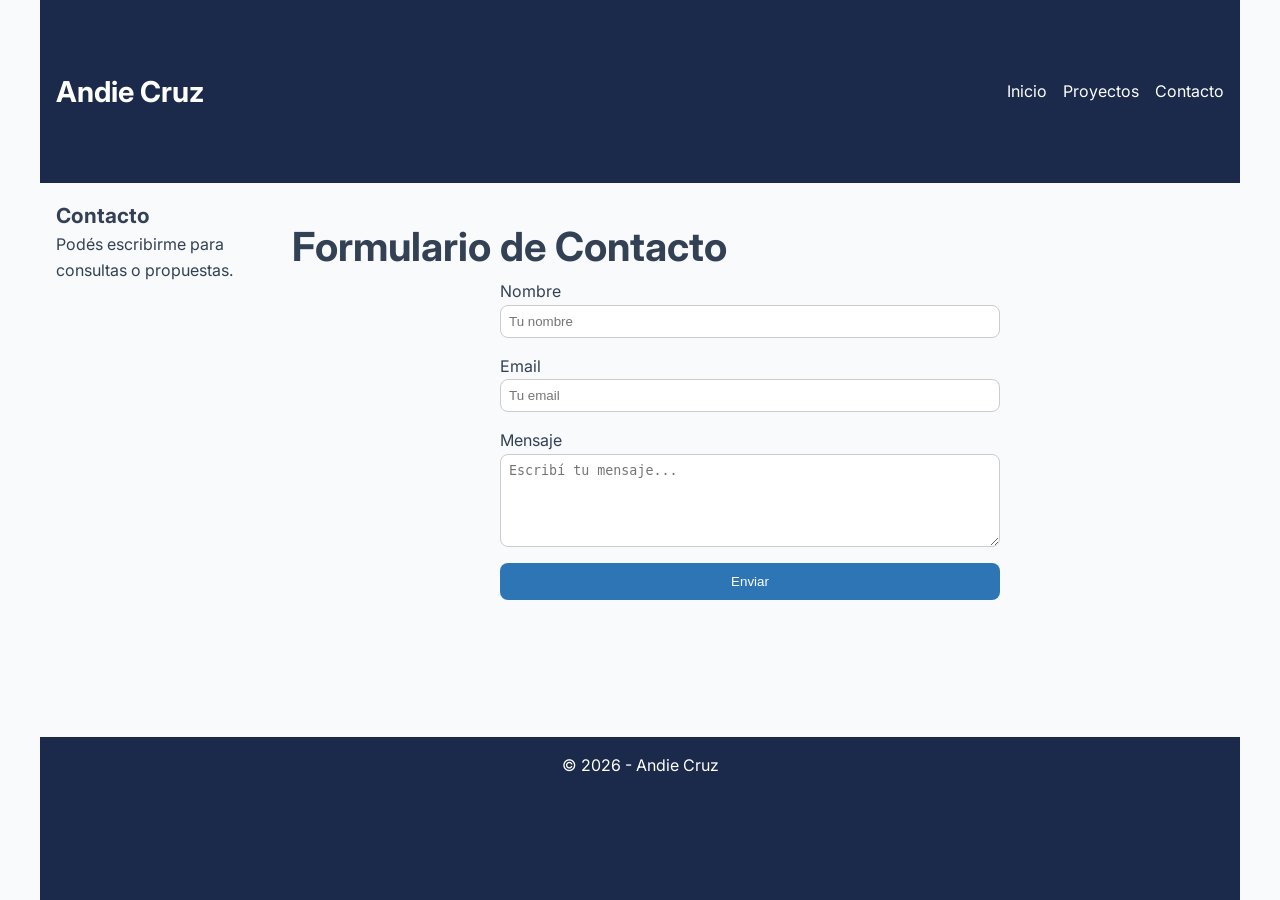
==== contact.html @ eafb8ec5 "agrego link a contacto en navbar" ====
<!DOCTYPE html>
<html lang="es">
<head>
  <meta charset="UTF-8">
  <title>Contacto - Andie Cruz</title>

  <!-- Google Fonts -->
  <link href="https://fonts.googleapis.com/css2?family=Inter&display=swap" rel="stylesheet">

  <link rel="stylesheet" href="css/style.css">
</head>

<body class="layout">

  <!-- HEADER -->
  <header>
    <h2>Andie Cruz</h2>
    <nav>
      <a href="index.html">Inicio</a>
      <a href="index.html#proyectos">Proyectos</a>
      <a href="contact.html">Contacto</a>
    </nav>
  </header>

  <!-- SIDEBAR -->
  <aside>
    <h3>Contacto</h3>
    <p>Podés escribirme para consultas o propuestas.</p>
  </aside>

  <!-- MAIN -->
  <main>

    <section class="contact">
      <h1>Formulario de Contacto</h1>

      <form>
        <div class="form-group">
          <label>Nombre</label>
          <input type="text" placeholder="Tu nombre" required>
        </div>

        <div class="form-group">
          <label>Email</label>
          <input type="email" placeholder="Tu email" required>
        </div>

        <div class="form-group">
          <label>Mensaje</label>
          <textarea rows="5" placeholder="Escribí tu mensaje..." required></textarea>
        </div>

        <button type="submit">Enviar</button>
      </form>
    </section>

  </main>

  <!-- FOOTER -->
  <footer>
    <p>© 2026 - Andie Cruz</p>
  </footer>

</body>
</html>
---- css/style.css ----
/* VARIABLES */
:root {
  --color-primary: #2E75B6;
  --color-secondary: #1B2A4A;
  --color-accent: #F59E0B;
  --color-text: #334155;
  --color-bg: #F8FAFC;
  --radius: 8px;
  --shadow: 0 2px 8px rgba(0,0,0,0.1);
  --font-main: "Inter", Arial, sans-serif;
}

/* RESET */
* {
  margin: 0;
  padding: 0;
  box-sizing: border-box;
}

/* BODY */
body {
  font-family: var(--font-main);
  background: var(--color-bg);
  color: var(--color-text);
}

/* TIPOGRAFÍA */
h1 { font-size: 2.5rem; }
h2 { font-size: 1.8rem; }
h3 { font-size: 1.3rem; }

body {
  font-size: 1rem;
  line-height: 1.6;
}

/* GRID LAYOUT */
.layout {
  display: grid;
  grid-template-columns: 1fr;
  grid-template-areas:
    "header"
    "main"
    "footer";
  min-height: 100vh;
}

/* AREAS */
header { grid-area: header; }
aside { grid-area: sidebar; }
main { grid-area: main; }
footer { grid-area: footer; }

/* HEADER (Flexbox) */
header {
  display: flex;
  justify-content: space-between;
  align-items: center;
  background: var(--color-secondary);
  color: white;
  padding: 1rem;
}

nav {
  display: flex;
  gap: 1rem;
}

nav a {
  color: white;
  text-decoration: none;
  transition: 0.3s;
}

nav a:hover {
  color: var(--color-accent);
}

/* SIDEBAR */
aside {
  display: none;
  padding: 1rem;
}

/* HERO */
.hero {
  display: flex;
  justify-content: center;
  align-items: center;
  min-height: 80vh;
  background: linear-gradient(to right, #2E75B6, #1B2A4A);
  color: white;
  text-align: center;
}

.hero button {
  margin-top: 1rem;
  padding: 0.5rem 1rem;
  border: none;
  background: var(--color-accent);
  color: white;
  border-radius: var(--radius);
  cursor: pointer;
}

/* CARDS */
.cards {
  display: flex;
  flex-wrap: wrap;
  gap: 1rem;
  padding: 1rem;
}

.card {
  flex: 1 1 280px;
  background: white;
  padding: 1rem;
  border-radius: var(--radius);
  box-shadow: var(--shadow);
  transition: 0.3s;
}

.card:hover {
  transform: translateY(-4px);
}

/* GALERÍA */
.gallery {
  display: grid;
  grid-template-columns: repeat(auto-fit, minmax(280px, 1fr));
  gap: 1rem;
  padding: 1rem;
}

/* FOOTER */
footer {
  background: var(--color-secondary);
  color: white;
  text-align: center;
  padding: 1rem;
}

/* 📱 TABLET */
@media (min-width: 768px) {
  .layout {
    grid-template-columns: 220px 1fr;
    grid-template-areas:
      "header header"
      "sidebar main"
      "footer footer";
  }

  aside {
    display: block;
  }
}

/* 💻 DESKTOP */
@media (min-width: 1024px) {
  .layout {
    max-width: 1200px;
    margin: auto;
  }
}

/* 🖥️ PANTALLAS GRANDES */
@media (min-width: 1440px) {
  .layout {
    max-width: 1400px;
  }
}
/* CONTACTO */
.contact {
  padding: 2rem;
}

form {
  max-width: 500px;
  margin: auto;
  display: flex;
  flex-direction: column;
  gap: 1rem;
}

.form-group {
  display: flex;
  flex-direction: column;
}

input, textarea {
  padding: 0.5rem;
  border-radius: var(--radius);
  border: 1px solid #ccc;
}

button {
  padding: 0.7rem;
  background: var(--color-primary);
  color: white;
  border: none;
  border-radius: var(--radius);
  cursor: pointer;
  transition: 0.3s;
}

button:hover {
  background: var(--color-accent);
}
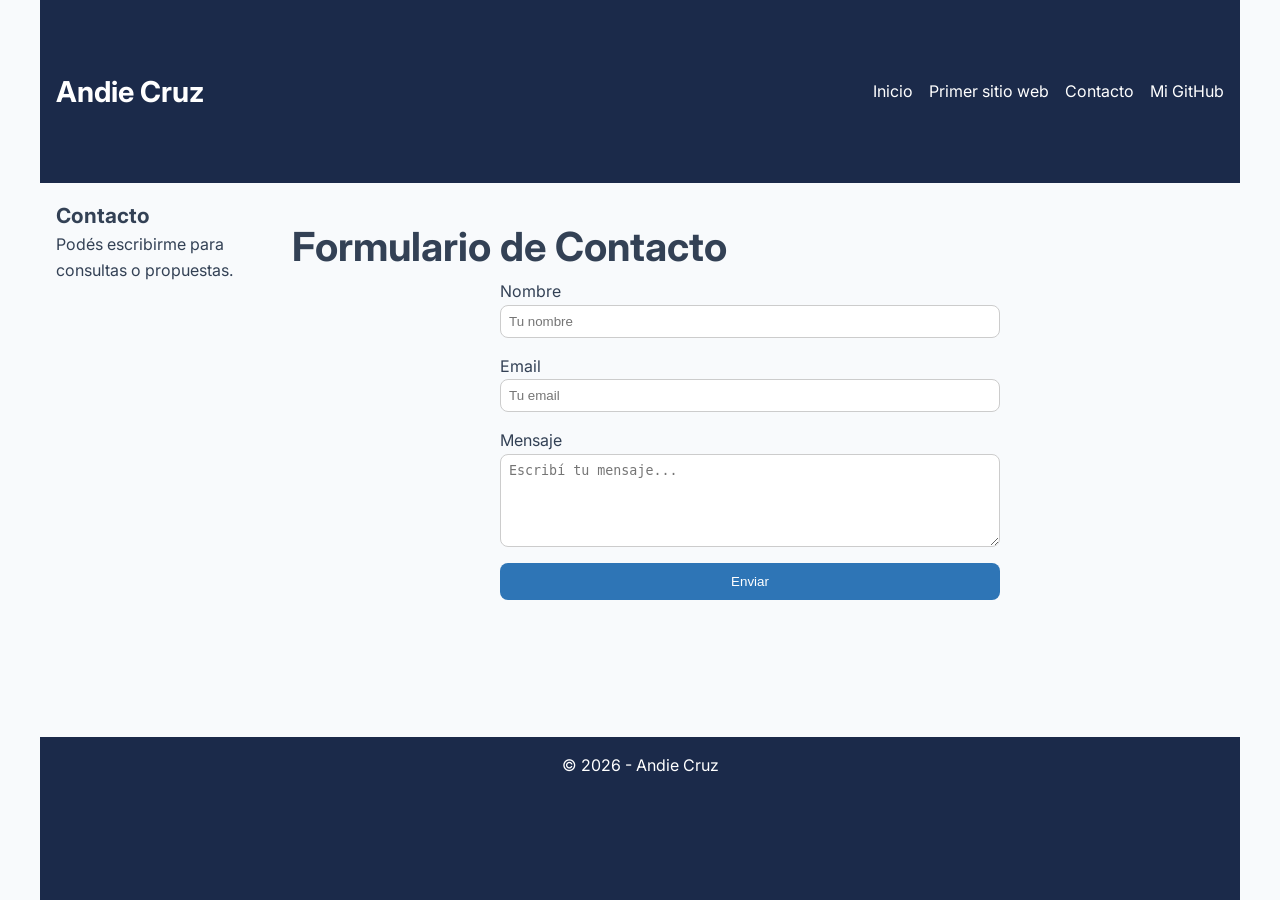
==== commit ad4468d3: "agrego imagenes tablet,mobile,desktop" ====
--- a/contact.html
+++ b/contact.html
@@ -17,8 +17,9 @@
     <h2>Andie Cruz</h2>
     <nav>
       <a href="index.html">Inicio</a>
-      <a href="index.html#proyectos">Proyectos</a>
+      <a href="index.html#proyectos">Primer sitio web</a>
       <a href="contact.html">Contacto</a>
+      <a href="https://github.com/eileencross" target="_blank">Mi GitHub</a>
     </nav>
   </header>
 
--- a/css/style.css
+++ b/css/style.css
@@ -140,7 +140,7 @@
   padding: 1rem;
 }
 
-/* 📱 TABLET */
+/* TABLET */
 @media (min-width: 768px) {
   .layout {
     grid-template-columns: 220px 1fr;
@@ -155,7 +155,7 @@
   }
 }
 
-/* 💻 DESKTOP */
+/* DESKTOP */
 @media (min-width: 1024px) {
   .layout {
     max-width: 1200px;
@@ -163,7 +163,7 @@
   }
 }
 
-/* 🖥️ PANTALLAS GRANDES */
+/* PANTALLAS GRANDES */
 @media (min-width: 1440px) {
   .layout {
     max-width: 1400px;
@@ -206,3 +206,39 @@
 button:hover {
   background: var(--color-accent);
 }
+
+.gallery img {
+  width: 100%;
+  height: 180px;
+  object-fit: cover;
+  border-radius: var(--radius);
+}
+.btn {
+  display: inline-block;
+  margin-top: 1rem;
+  padding: 0.7rem 1.2rem;
+  background: var(--color-accent);
+  color: white;
+  text-decoration: none;
+  border-radius: var(--radius);
+  transition: 0.3s;
+}
+
+.btn:hover {
+  background: var(--color-primary);
+}
+.hero-content {
+  display: flex;
+  flex-direction: column;
+  align-items: center;
+}
+
+/* FOTO DE PERFIL */
+.perfil {
+  width: 150px;
+  height: 150px;
+  border-radius: 50%;
+  object-fit: cover;
+  margin-bottom: 1rem;
+  border: 3px solid white;
+}
